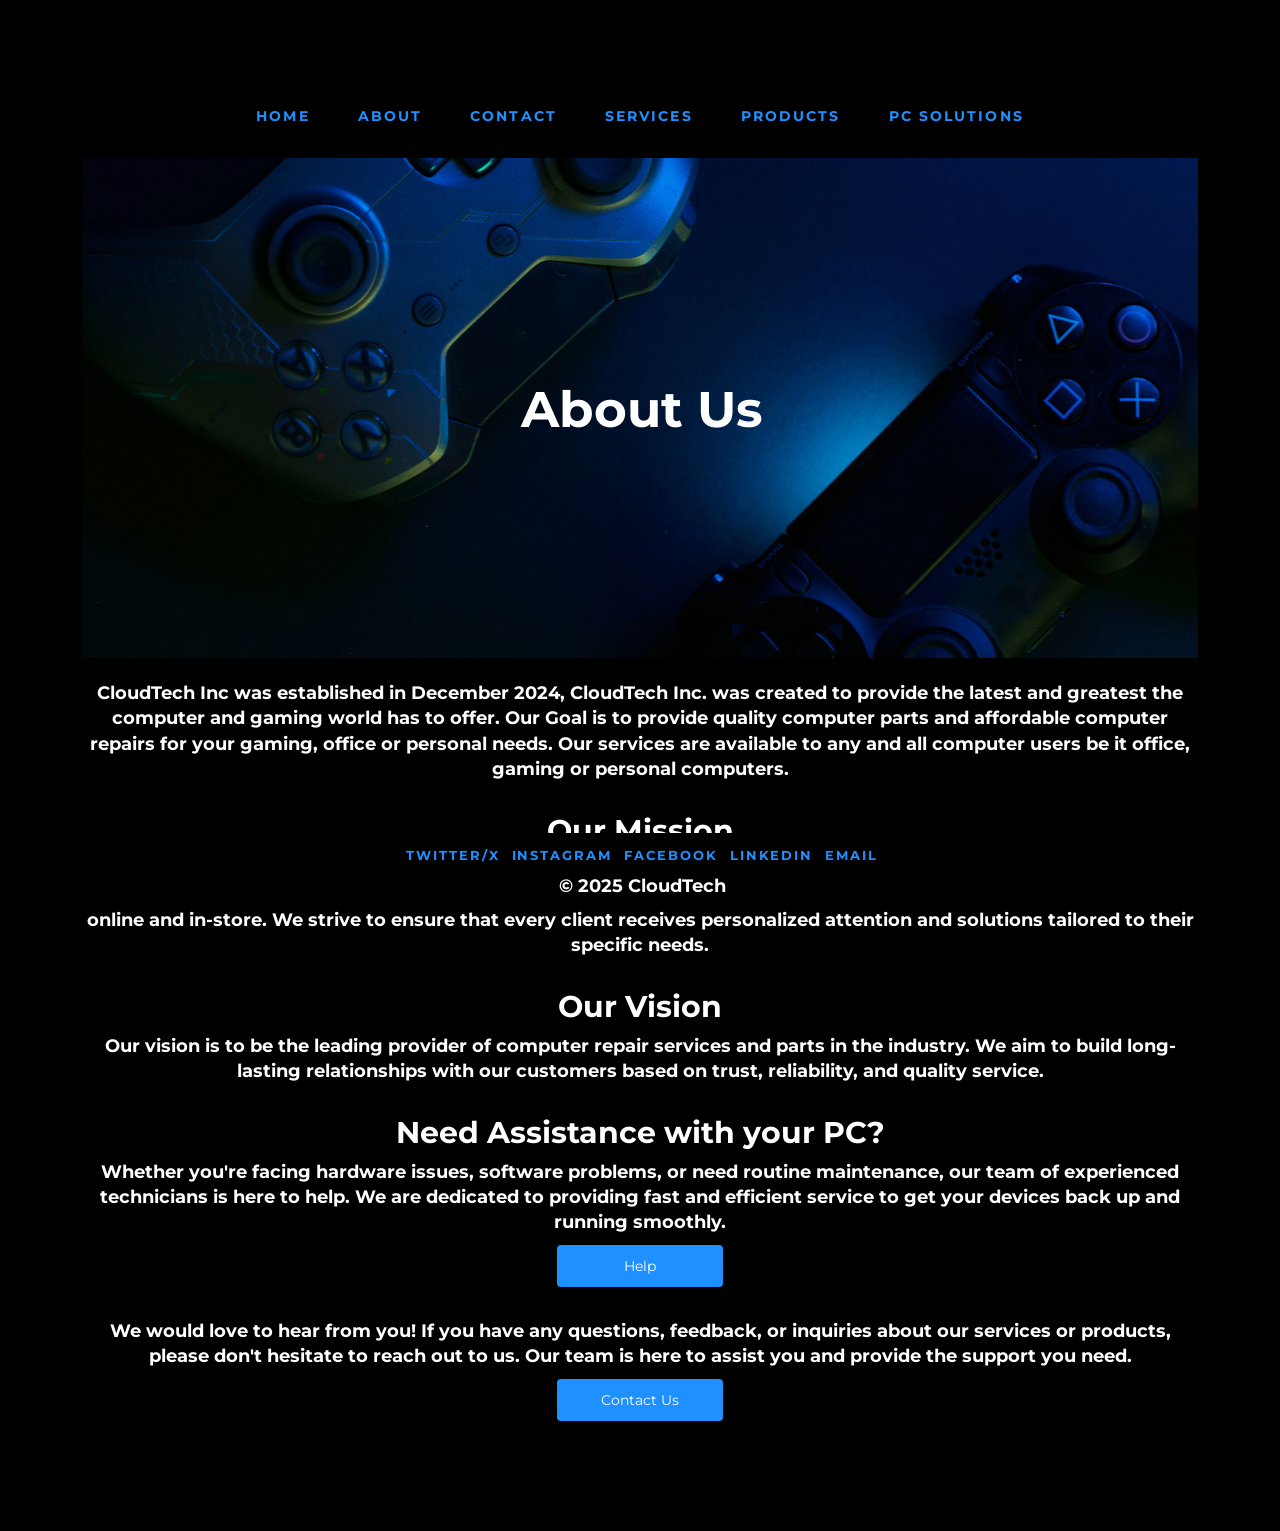
==== About.html @ ff6058ee "Part 3 folder" ====
<!DOCTYPE html>
<html lang="en">
<head>
    <meta charset="UTF-8">
    <meta name="viewport" content="width=device-width, initial-scale=1.0">
    <link rel="stylesheet" href="CSS/Style.css">
    <title>About</title>
    <link rel="icon" type="image/x-icon" href="favicon.ico">
    <!----had to put favicon in root folder as it was not appearing when i ran the code---->
</head>

<body>
        <!--Navigtion-->
        <div class="topNav"> 
            <nav>
                <ul class="navLinks">
                    <a href="Index.html">Home</a>
                    <a href="About.html">About</a>
                    <a href="Contact.html">Contact</a>
                    <a href="Services.html">Services</a>
                    <a href="Products.html">Products</a>
                    <a href="Repairs.html">PC Solutions</a>
                </ul>
            </nav>
        </div>

    <main>

        <!---About us page--->
        <div class="hero-image">
            <div class="hero-text">
               <h1>About Us</h1>
            </div>
        </div>
        <br>
        <p> CloudTech Inc was established in December 2024, CloudTech Inc. was created to provide the latest 
            and greatest the computer and gaming world has to offer. 
            Our Goal is to provide quality computer parts and affordable computer repairs for your gaming, office or personal needs.  
            Our services are available to any and all computer users be it office, gaming or personal computers.</p>
        <br>

        <h2>Our Mission</h2>
        <p> At CloudTech Inc., our mission is to deliver top-notch computer repair services and high-quality computer parts to our customers.
            Along with our wide range of computer parts, we also stock a variety of video game accessories both online and in-store. 
            We strive to ensure that every client receives personalized attention and solutions tailored to their specific needs.</p>
        <br>

        <h2>Our Vision</h2>
        <p> Our vision is to be the leading provider of computer repair services and parts in the industry. 
            We aim to build long-lasting relationships with our customers based on trust, reliability, and quality service.</p>
        <br>

        <h2>Need Assistance with your PC?</h2>
        <p> Whether you're facing hardware issues, software problems, or need routine maintenance, 
            our team of experienced technicians is here to help. We are dedicated to providing fast 
            and efficient service to get your devices back up and running smoothly.</p>    

        <div class="BContainer">
            <button  class="button" onclick="window.location.href='Repairs.html'">Help</button>
        </div>
        <br>

        <p> We would love to hear from you! If you have any questions, feedback, or inquiries about our services or products,
            please don't hesitate to reach out to us. Our team is here to assist you and provide the support you need.</p>

        <div class="BContainer">
            <button class="button" onclick="window.location.href='Contact.html'">Contact Us</button>
        </div>
        <br>

    </main>
       <div class ="footer">
            <ul class="social">
                <a href="https://www.twitter.com/" target="_blank">Twitter/X</a>
                <a href="https://www.instagram.com/" target="_blank">Instagram</a>
                <a href="https://www.facebook.com/" target="_blank">Facebook</a>
                <a href="https://www.linkedin.com/" target="_blank">Linkedin</a>
                <a href="https://www.Google.com/" target="_blank">Email</a>
            </ul>
            <p>&copy; 2025 CloudTech</p>
        </div>
    
        <!--JavaScript link-->
<script src="JS/Script.js"></script>
</body>
</html>
---- CSS/Style.css ----
@import url("https://fonts.googleapis.com/css2?family=Montserrat:wght@400;500;600;700&display=swap");

* {
    margin: 2px;
    padding: 2px;
    box-sizing: border-box;
    font-family: "Montserrat", sans-serif;
}

body,html {
  margin: 19px;
  padding: 20px;
  font: bold 14px/1.4 "Montserrat", sans-serif;
  background: #000;
  color: #fff;
}

.hero-image {
  background-image: url("../images/game mode.png");
  background-size: cover;
  background-repeat: no-repeat;
  position: relative;
  background-position: 47% 76%;
  width: 100%;
  height: 500px;
  margin: 0px;
  padding: 0px;
}
.hero-text {
  text-align: center;
  position: absolute;
  top: 50%;
  left: 50%;
  transform: translate(-50%, -50%);
  color: white;
}

/*---------------Navigtion-------*/
.topNav ul{
  text-align: center;
}
.navLinks ul { 
  margin: 150px auto 0; 
  padding: 0; 
  list-style: none; 
  display: table;
  width: 600px;
  text-align: center;
}
.navLinks li { 
  display: table-cell;
  padding: 15px 0;
}

/*-----Navigation and footer styling----*/ 
.navLinks a{
  color: #1E90FF;
  text-transform: uppercase;
  text-decoration: none;
  letter-spacing: 0.15em;
  
  display: inline-block;
  padding: 15px 20px;
  position: relative;
}

/*-----psuedoclass for navigastion and footer---*/
.navLinks a:after,.social a:after {    
  background: none repeat scroll 0 0 transparent;
  bottom: 0;
  content: "";
  display: block;
  height: 2px;
  left: 50%;
  position: absolute;
  background: #fff;
  transition: width 0.3s ease 0s, left 0.3s ease 0s;
  width: 0;
}

/*-----psuedoclass for navigastion and footer---*/
.navLinks a:hover:after, .social a:hover:after { 
  width: 100%; 
  left: 0; 
}

/*------footer--------*/
.footer {
    position: fixed;
    left: 0;
    bottom: -10px;
    width: 100%;
    color: #fff;
    text-align: center;
    background-color: #000;
    padding: 5px;
    font-size: small;
}

/*--------footer syling---*/
.social ul{
  padding: 0; 
  list-style: none;
}
.social a{
  color: #1E90FF;
  text-transform: uppercase;
  text-decoration: none;
  letter-spacing: 0.15em;
  
  display: inline-block;
  position: relative;
}
/*-------responsiveness for navigation bar----*/
@media screen and (max-height: 300px) {
	.navLinks ul {
		margin-top: 40px;
	}

}



/*styling for headings*/
h1{
  text-align: center;
  font-size: 50px;
}
h2{
  text-align: center;
  font-size: 30px;
}

/*styling for paragraphs*/
p { 
  text-align: center;
  font-size: 18px;
}

/*-------styling for all forms-------*/
input[type=text], select, textarea, input[type=tel] {
  width: 100%;
  padding: 10px;
  border: 1px solid #ccc;
  border-radius: 4px;
  box-sizing: border-box;
  margin-top: 6px;
  margin-bottom: 16px;
  resize: vertical;
}

/*-------styling for all forms-------*/v
.form{
  border-radius: 5px;
  padding: 20px;
}

/*-------styling for all forms-------*/
input[type=submit], input[type=reset] {
  background-color: #1E90FF;
  color: white;
  padding: 12px 20px;
  border: none;
  border-radius: 4px;
  cursor: pointer;
  width: 15%;
}

/*-------styling for all forms-------*/
input[type=submit]:hover {
  background-color: #45a049;
}

/*-------styling for all forms-------*/
label {
  padding: 12px 12px 12px 0;
  display: inline-block;
  font-size: 18px;
  text-transform: uppercase;
}

/*-------Responsiveness for navigation and some form elements------*/
@media screen and (max-width: 600px) {
  label,
  input[type=text],
  input[type=submit],input[type=reset],
  select, textarea {
    flex: 100%;
    min-width: 100%;
  }
  .button {
    flex: 100%;
    min-width: 100%;
  }
  .topNav a {
    float: none;
    display: block;
    width: 100%;
    text-align: center;
  }
  .Map {
    width: 100%;
    height: 600px;
  }

}

/*-----------styling for all buttons in the entire website-----*/
.BContainer{
  text-align: center;
}

/*-----------styling for all buttons in the entire website-----*/
.button {
  background-color: #1E90FF;
  border: none;
  color: white;
  padding: 12px 20px;
  text-align: center;
  border-radius: 4px;
  cursor: pointer;
  font-size: 14px;
  margin: 4px 2px;
  width: 15%;
}

/*-----------styling for all buttons in the entire website-----*/
.button:hover{
  background-color: #45a049;
}


.services li{
  text-align: center;
  list-style: none;
  font-size: 18px;
}

/*---------styling for products items on the products page-----*/
.card {
box-shadow: 0 4px 8px 0 rgba(0, 0, 0, 0.2);
max-width: 300px;
margin: auto;
text-align: center;
font-family: arial;
}

/* Grid container for products */
.products-grid {
  display: grid;
  grid-template-columns: repeat(auto-fit, minmax(300px, 1fr));
  gap: 20px;
  margin-left: 250px;
  margin-bottom: 40px;
}

/*---------styling for products items on the products page-----*/
.price {
color: grey;
font-size: 22px;
}


/*---------styling for products items on the products page-----*/
.card button {
border: none;
outline: 0;
padding: 12px;
color: white;
background-color: #000;
text-align: center;
cursor: pointer;
width: 100%;
font-size: 18px;
}

/*---------styling for products items on the products page-----*/
.card button:hover {
opacity: 0.7;
}

/* Sidebar styling */
.sidebar {
  position: fixed;
  top: 20%;
  left: 20px;
  width: 200px;
  background-color: #333;
  padding: 20px;
  border-radius: 8px;
  box-shadow: 0 4px 8px rgba(0,0,0,0.3);
}

.sidebar h2 {
  color: #1E90FF;
  font-size: 18px;
  margin-bottom: 15px;
}

.sidebar ul {
  list-style-type: none;
  padding: 0;
}

.sidebar li {
  margin-bottom: 10px;
}

.sidebar a {
  color: #fff;
  text-decoration: none;
  font-size: 16px;
  display: block;
  padding: 8px;
  border-radius: 4px;
  position: relative;
}

.sidebar a:after {
  background: none repeat scroll 0 0 transparent;
  bottom: 0;
  content: "";
  display: block;
  height: 2px;
  left: 50%;
  position: absolute;
  background: #fff;
  transition: width 0.3s ease 0s, left 0.3s ease 0s;
  width: 0;
}

.sidebar a:hover:after {
  width: 100%;
  left: 0;
}

/* Active link indicator for sidebar */
.sidebar a.active {
  color: #1E90FF;
}

/* Sidebar toggle button (hidden on large screens)
   ADDED: This button appears on tablet/mobile sizes and toggles the visibility
   of the sidebar menu. It is intentionally simple (☰) so it degrades gracefully.
*/
.sidebar-toggle {
  display: none;
  background: transparent;
  color: #1E90FF;
  border: 1px solid rgba(255,255,255,0.1);
  padding: 6px 10px;
  border-radius: 6px;
  font-size: 18px;
  cursor: pointer;
}

/* Default: ensure menu visible
   NOTE: `.sidebar-menu` will also receive the `collapsible` class so CSS/JS
   can hide/show it on narrow screens. On large screens it remains visible.
*/
.sidebar .sidebar-menu {
  display: block;
}

/* Collapsed state for small screens: hide menu until toggled open */
.sidebar:not(.open) .sidebar-menu.collapsible {
  max-height: 0;
  overflow: hidden;
  transition: max-height 0.28s ease-out, padding 0.2s ease-out;
  padding-top: 0;
  padding-bottom: 0;
}

.sidebar.open .sidebar-menu.collapsible {
  max-height: 800px; /* generous max-height to allow expansion */
  transition: max-height 0.35s ease-in, padding 0.2s ease-in;
  padding-top: 10px;
  padding-bottom: 10px;
}

/* Responsive sidebar styling */
@media (max-width: 1024px) {
  .sidebar {
    position: static;
    width: 100%;
    margin-bottom: 30px;
    top: auto;
    left: auto;
  }

  .products-grid {
    margin-left: 0;
  }

  /* show toggle on tablets */
  .sidebar-toggle {
    display: inline-block;
    margin-top: 6px;
  }

  /* make sidebar-menu collapsible on smaller screens */
  .sidebar .sidebar-menu {
    padding-top: 10px;
  }
  .sidebar .sidebar-menu.collapsible {
    max-height: 0;
    overflow: hidden;
    padding-top: 0;
    padding-bottom: 0;
  }
}

@media (max-width: 768px) {
  .sidebar {
    position: static;
    width: 100%;
    margin-bottom: 20px;
  }

  .sidebar h2 {
    font-size: 16px;
  }

  .sidebar a {
    font-size: 14px;
    padding: 6px;
  }

  .products-grid {
    grid-template-columns: repeat(auto-fit, minmax(250px, 1fr));
    gap: 15px;
    margin-left: 0;
  }

  /* show toggle on small screens */
  .sidebar-toggle {
    display: inline-block;
    margin-top: 6px;
  }

  .sidebar .sidebar-menu.collapsible {
    max-height: 0;
    overflow: hidden;
    padding-top: 0;
    padding-bottom: 0;
  }
}

@media (max-width: 480px) {
  .sidebar {
    position: static;
    width: 100%;
    padding: 15px;
    margin-bottom: 15px;
  }

  .sidebar h2 {
    font-size: 14px;
    margin-bottom: 10px;
  }

  .sidebar li {
    margin-bottom: 8px;
  }

  .sidebar a {
    font-size: 12px;
    padding: 5px;
  }

  .products-grid {
    grid-template-columns: 1fr;
    gap: 10px;
    margin-left: 0;
  }

  .card {
    max-width: 100%;
  }
}
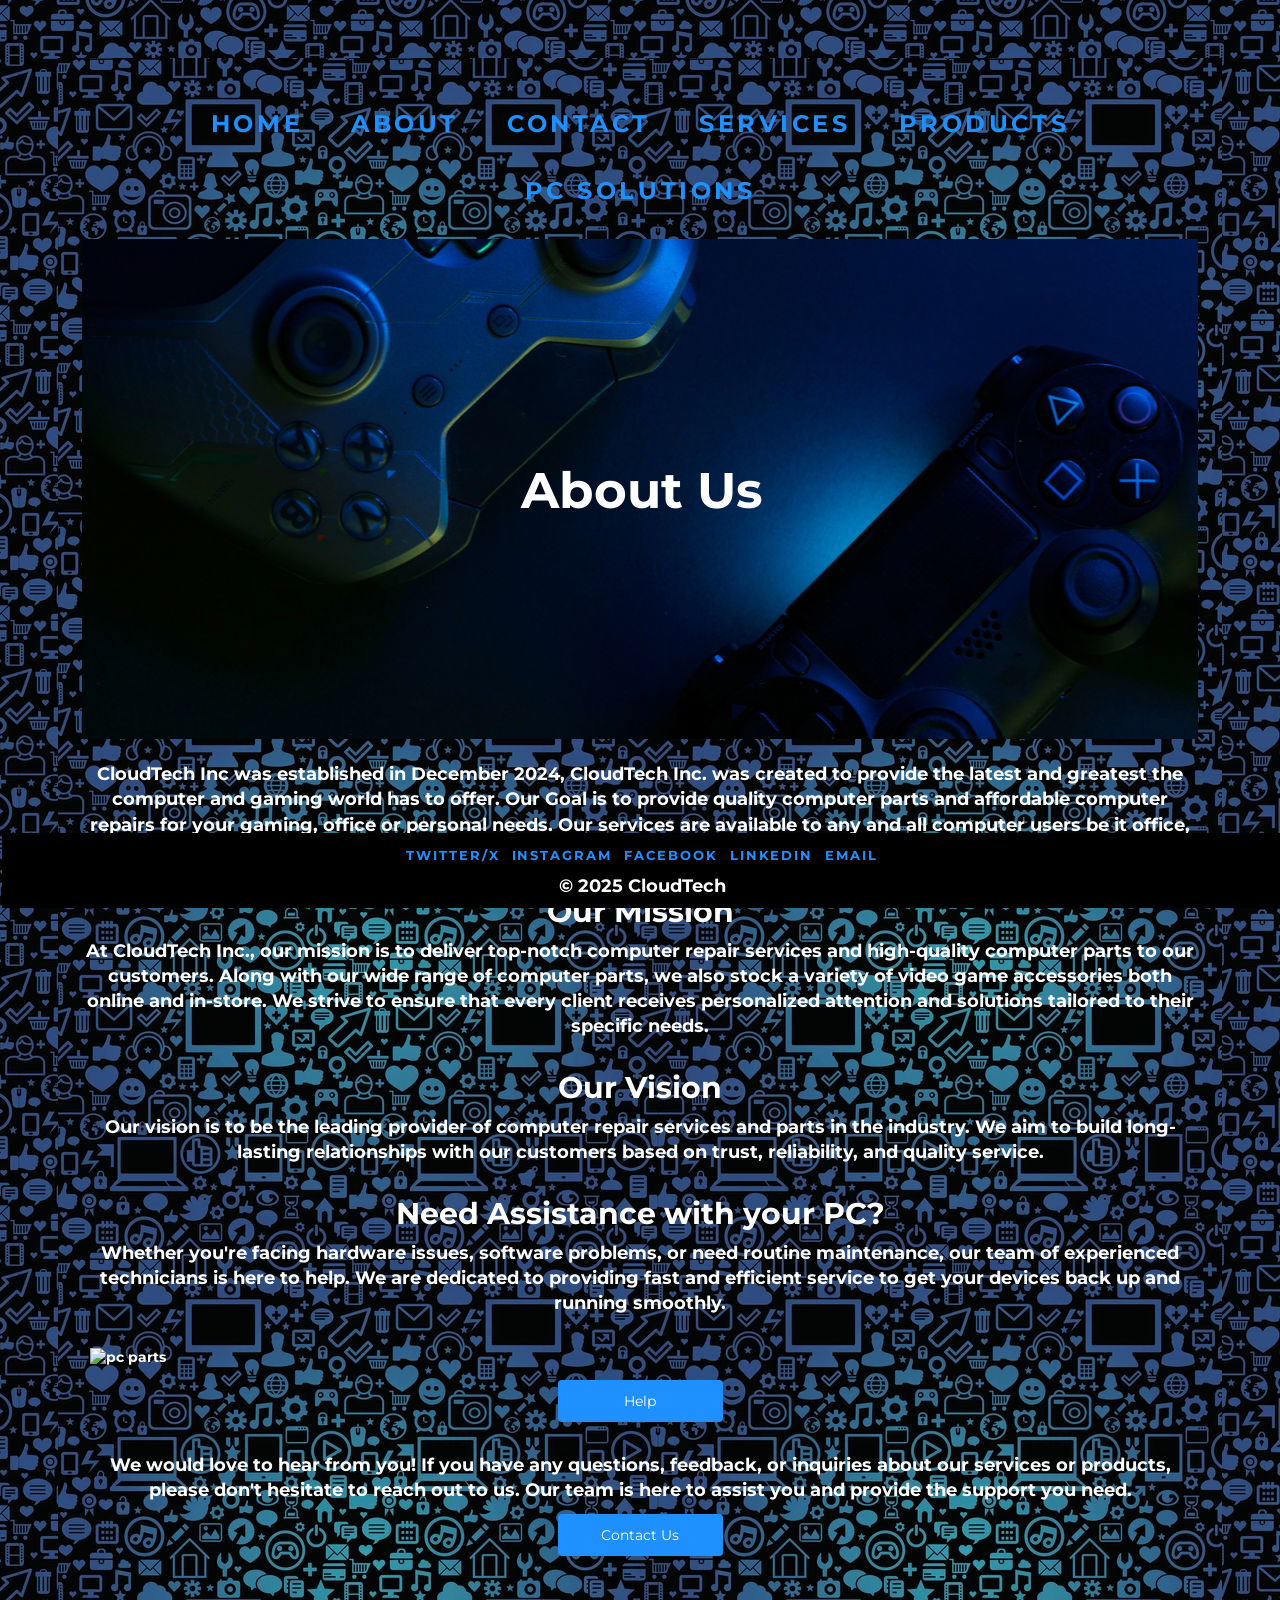
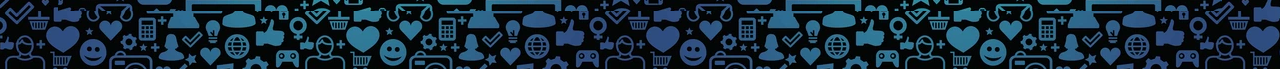
==== commit 477fbbf7: "filter the products based on category -->" ====
--- a/About.html
+++ b/About.html
@@ -53,8 +53,13 @@
         <h2>Need Assistance with your PC?</h2>
         <p> Whether you're facing hardware issues, software problems, or need routine maintenance, 
             our team of experienced technicians is here to help. We are dedicated to providing fast 
-            and efficient service to get your devices back up and running smoothly.</p>    
-
+            and efficient service to get your devices back up and running smoothly.</p>
+        <br>
+        <!--pc parts image section-->
+        <div class="about-image">
+            <img src="..images/PC Parts.png" alt="pc parts" style="width:100%; height:auto;">
+        
+        <!--link to repairs-->    
         <div class="BContainer">
             <button  class="button" onclick="window.location.href='Repairs.html'">Help</button>
         </div>
--- a/CSS/Style.css
+++ b/CSS/Style.css
@@ -11,7 +11,9 @@
   margin: 19px;
   padding: 20px;
   font: bold 14px/1.4 "Montserrat", sans-serif;
-  background: #000;
+  background-image: url("../images/gaming1.png");
+  background-repeat: repeat;
+  background-color: #000;
   color: #fff;
 }
 
@@ -35,38 +37,26 @@
   color: white;
 }
 
-/*---------------Navigtion-------*/
-.topNav ul{
-  text-align: center;
-}
-.navLinks ul { 
-  margin: 150px auto 0; 
-  padding: 0; 
-  list-style: none; 
-  display: table;
-  width: 600px;
-  text-align: center;
-}
-.navLinks li { 
-  display: table-cell;
-  padding: 15px 0;
-}
-
-/*-----Navigation and footer styling----*/ 
-.navLinks a{
+/*---------------Navigation-------*/
+.topNav ul {
+  text-align: center;
+}
+
+/*-----Navigation and footer styling----*/
+.navLinks a {
   color: #1E90FF;
   text-transform: uppercase;
   text-decoration: none;
   letter-spacing: 0.15em;
-  
   display: inline-block;
   padding: 15px 20px;
   position: relative;
-}
-
-/*-----psuedoclass for navigastion and footer---*/
-.navLinks a:after,.social a:after {    
-  background: none repeat scroll 0 0 transparent;
+  font-size: 1.7em;
+}
+
+/*-----Pseudoclass for navigation and footer---*/
+.navLinks a:after, .social a:after {
+  background: transparent;
   bottom: 0;
   content: "";
   display: block;
@@ -78,61 +68,59 @@
   width: 0;
 }
 
-/*-----psuedoclass for navigastion and footer---*/
-.navLinks a:hover:after, .social a:hover:after { 
-  width: 100%; 
-  left: 0; 
+/*-----Pseudoclass for navigation and footer---*/
+.navLinks a:hover:after, .social a:hover:after {
+  width: 100%;
+  left: 0;
 }
 
 /*------footer--------*/
 .footer {
-    position: fixed;
-    left: 0;
-    bottom: -10px;
-    width: 100%;
-    color: #fff;
-    text-align: center;
-    background-color: #000;
-    padding: 5px;
-    font-size: small;
-}
-
-/*--------footer syling---*/
-.social ul{
-  padding: 0; 
+  position: fixed;
+  left: 0;
+  bottom: -10px;
+  width: 100%;
+  color: #fff;
+  text-align: center;
+  background-color: #000;
+  padding: 5px;
+  font-size: small;
+}
+
+/*--------footer styling---*/
+.social ul {
+  padding: 0;
   list-style: none;
 }
-.social a{
+
+.social a {
   color: #1E90FF;
   text-transform: uppercase;
   text-decoration: none;
   letter-spacing: 0.15em;
-  
   display: inline-block;
   position: relative;
 }
 /*-------responsiveness for navigation bar----*/
 @media screen and (max-height: 300px) {
-	.navLinks ul {
-		margin-top: 40px;
-	}
-
-}
-
-
+  .topNav {
+    margin-top: 40px;
+  }
+}
 
 /*styling for headings*/
-h1{
+h1 {
   text-align: center;
   font-size: 50px;
 }
-h2{
+
+h2 {
   text-align: center;
   font-size: 30px;
 }
 
 /*styling for paragraphs*/
-p { 
+p {
   text-align: center;
   font-size: 18px;
 }
@@ -149,13 +137,11 @@
   resize: vertical;
 }
 
-/*-------styling for all forms-------*/v
-.form{
+.form {
   border-radius: 5px;
   padding: 20px;
 }
 
-/*-------styling for all forms-------*/
 input[type=submit], input[type=reset] {
   background-color: #1E90FF;
   color: white;
@@ -166,12 +152,10 @@
   width: 15%;
 }
 
-/*-------styling for all forms-------*/
 input[type=submit]:hover {
   background-color: #45a049;
 }
 
-/*-------styling for all forms-------*/
 label {
   padding: 12px 12px 12px 0;
   display: inline-block;
@@ -206,11 +190,10 @@
 }
 
 /*-----------styling for all buttons in the entire website-----*/
-.BContainer{
-  text-align: center;
-}
-
-/*-----------styling for all buttons in the entire website-----*/
+.BContainer {
+  text-align: center;
+}
+
 .button {
   background-color: #1E90FF;
   border: none;
@@ -224,13 +207,10 @@
   width: 15%;
 }
 
-/*-----------styling for all buttons in the entire website-----*/
-.button:hover{
+.button:hover {
   background-color: #45a049;
 }
-
-
-.services li{
+.services li {
   text-align: center;
   list-style: none;
   font-size: 18px;
@@ -238,11 +218,11 @@
 
 /*---------styling for products items on the products page-----*/
 .card {
-box-shadow: 0 4px 8px 0 rgba(0, 0, 0, 0.2);
-max-width: 300px;
-margin: auto;
-text-align: center;
-font-family: arial;
+  box-shadow: 0 4px 8px 0 rgba(0, 0, 0, 0.2);
+  max-width: 300px;
+  margin: auto;
+  text-align: center;
+  font-family: arial;
 }
 
 /* Grid container for products */
@@ -254,29 +234,25 @@
   margin-bottom: 40px;
 }
 
-/*---------styling for products items on the products page-----*/
 .price {
-color: grey;
-font-size: 22px;
-}
-
-
-/*---------styling for products items on the products page-----*/
+  color: grey;
+  font-size: 22px;
+}
+
 .card button {
-border: none;
-outline: 0;
-padding: 12px;
-color: white;
-background-color: #000;
-text-align: center;
-cursor: pointer;
-width: 100%;
-font-size: 18px;
-}
-
-/*---------styling for products items on the products page-----*/
+  border: none;
+  outline: 0;
+  padding: 12px;
+  color: white;
+  background-color: #000;
+  text-align: center;
+  cursor: pointer;
+  width: 100%;
+  font-size: 18px;
+}
+
 .card button:hover {
-opacity: 0.7;
+  opacity: 0.7;
 }
 
 /* Sidebar styling */
@@ -288,7 +264,7 @@
   background-color: #333;
   padding: 20px;
   border-radius: 8px;
-  box-shadow: 0 4px 8px rgba(0,0,0,0.3);
+  box-shadow: 0 4px 8px rgba(0, 0, 0, 0.3);
 }
 
 .sidebar h2 {
@@ -317,7 +293,7 @@
 }
 
 .sidebar a:after {
-  background: none repeat scroll 0 0 transparent;
+  background: transparent;
   bottom: 0;
   content: "";
   display: block;
@@ -339,25 +315,19 @@
   color: #1E90FF;
 }
 
-/* Sidebar toggle button (hidden on large screens)
-   ADDED: This button appears on tablet/mobile sizes and toggles the visibility
-   of the sidebar menu. It is intentionally simple (☰) so it degrades gracefully.
-*/
+/* Sidebar toggle button (hidden on large screens) */
 .sidebar-toggle {
   display: none;
   background: transparent;
   color: #1E90FF;
-  border: 1px solid rgba(255,255,255,0.1);
+  border: 1px solid rgba(255, 255, 255, 0.1);
   padding: 6px 10px;
   border-radius: 6px;
   font-size: 18px;
   cursor: pointer;
 }
 
-/* Default: ensure menu visible
-   NOTE: `.sidebar-menu` will also receive the `collapsible` class so CSS/JS
-   can hide/show it on narrow screens. On large screens it remains visible.
-*/
+/* Default: ensure menu visible */
 .sidebar .sidebar-menu {
   display: block;
 }
@@ -372,7 +342,7 @@
 }
 
 .sidebar.open .sidebar-menu.collapsible {
-  max-height: 800px; /* generous max-height to allow expansion */
+  max-height: 800px;
   transition: max-height 0.35s ease-in, padding 0.2s ease-in;
   padding-top: 10px;
   padding-bottom: 10px;
@@ -392,16 +362,15 @@
     margin-left: 0;
   }
 
-  /* show toggle on tablets */
   .sidebar-toggle {
     display: inline-block;
     margin-top: 6px;
   }
 
-  /* make sidebar-menu collapsible on smaller screens */
   .sidebar .sidebar-menu {
     padding-top: 10px;
   }
+
   .sidebar .sidebar-menu.collapsible {
     max-height: 0;
     overflow: hidden;
@@ -432,7 +401,6 @@
     margin-left: 0;
   }
 
-  /* show toggle on small screens */
   .sidebar-toggle {
     display: inline-block;
     margin-top: 6px;
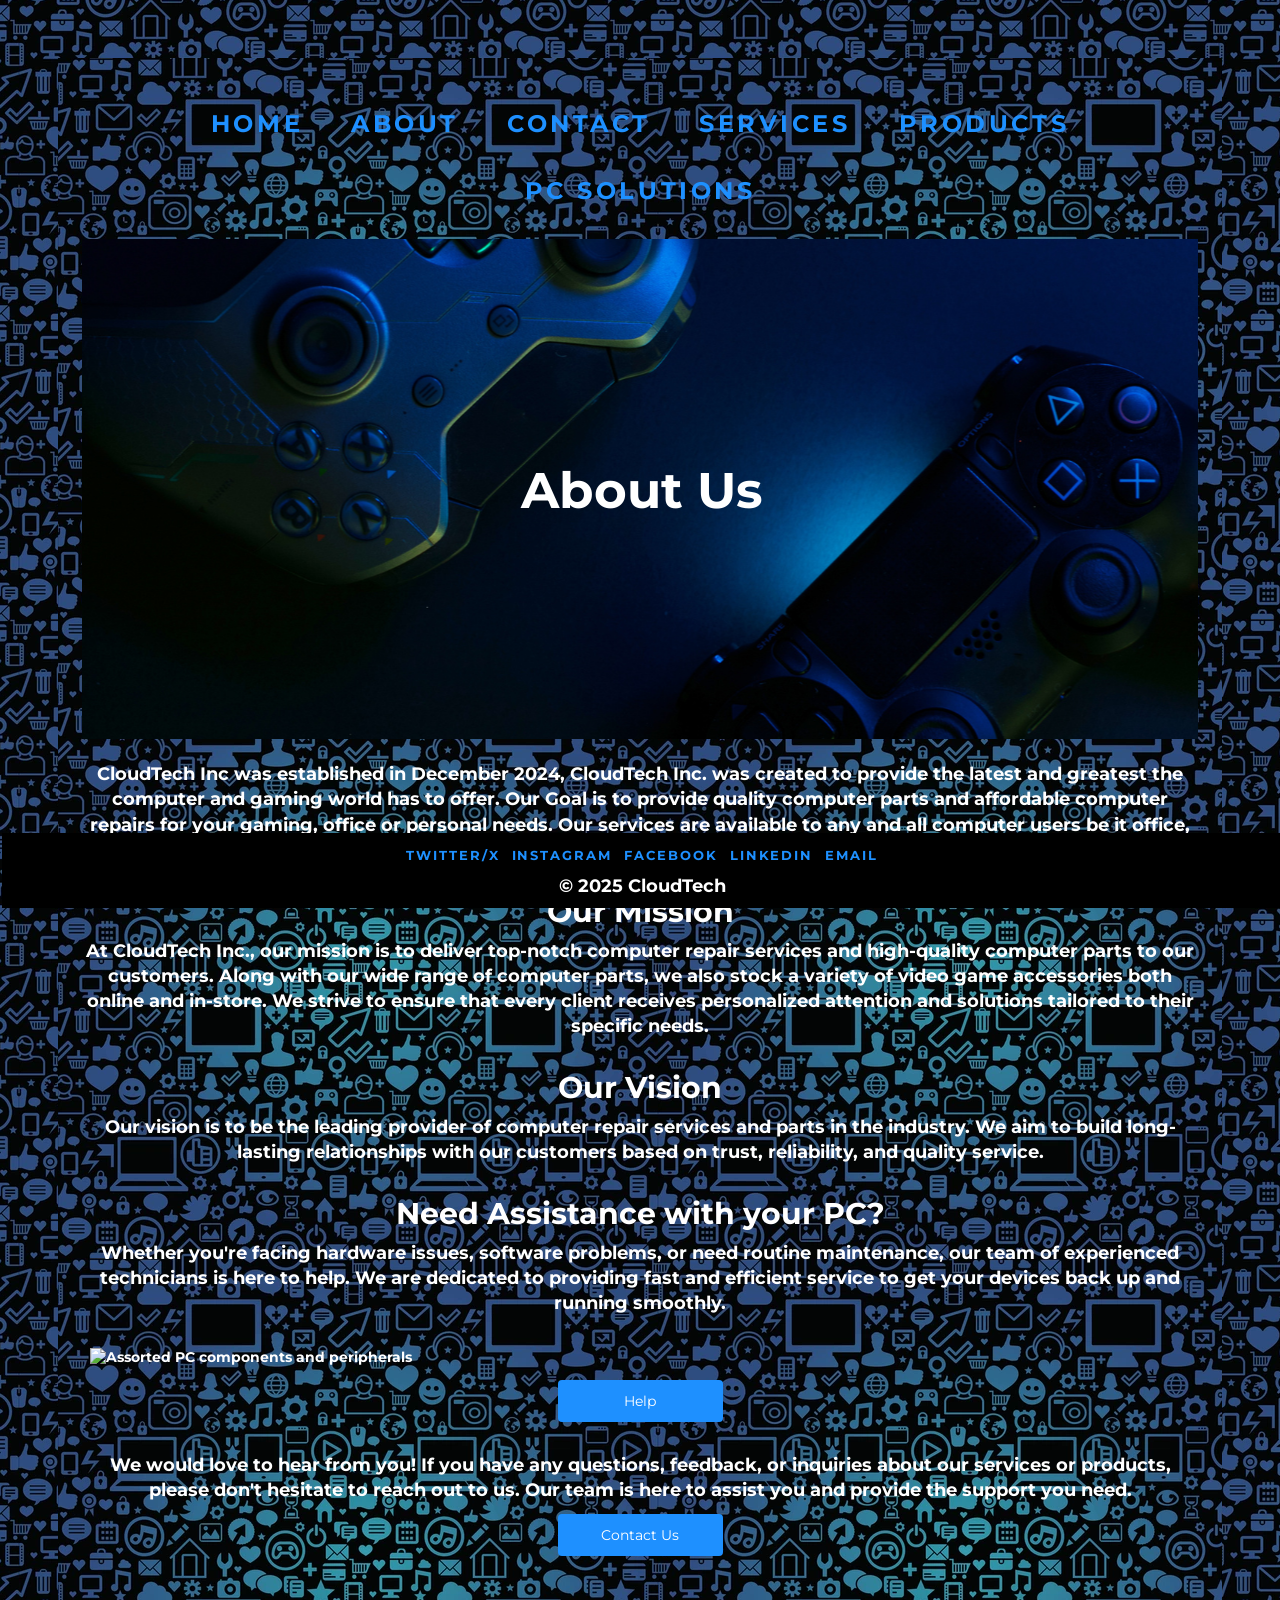
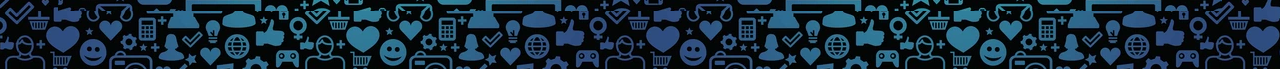
==== commit b3652e97: "Accessibility: improve image alt text for products and about page" ====
--- a/About.html
+++ b/About.html
@@ -57,7 +57,7 @@
         <br>
         <!--pc parts image section-->
         <div class="about-image">
-            <img src="..images/PC Parts.png" alt="pc parts" style="width:100%; height:auto;">
+            <img src="..images/PC Parts.png" alt="Assorted PC components and peripherals" style="width:100%; height:auto;">
         
         <!--link to repairs-->    
         <div class="BContainer">
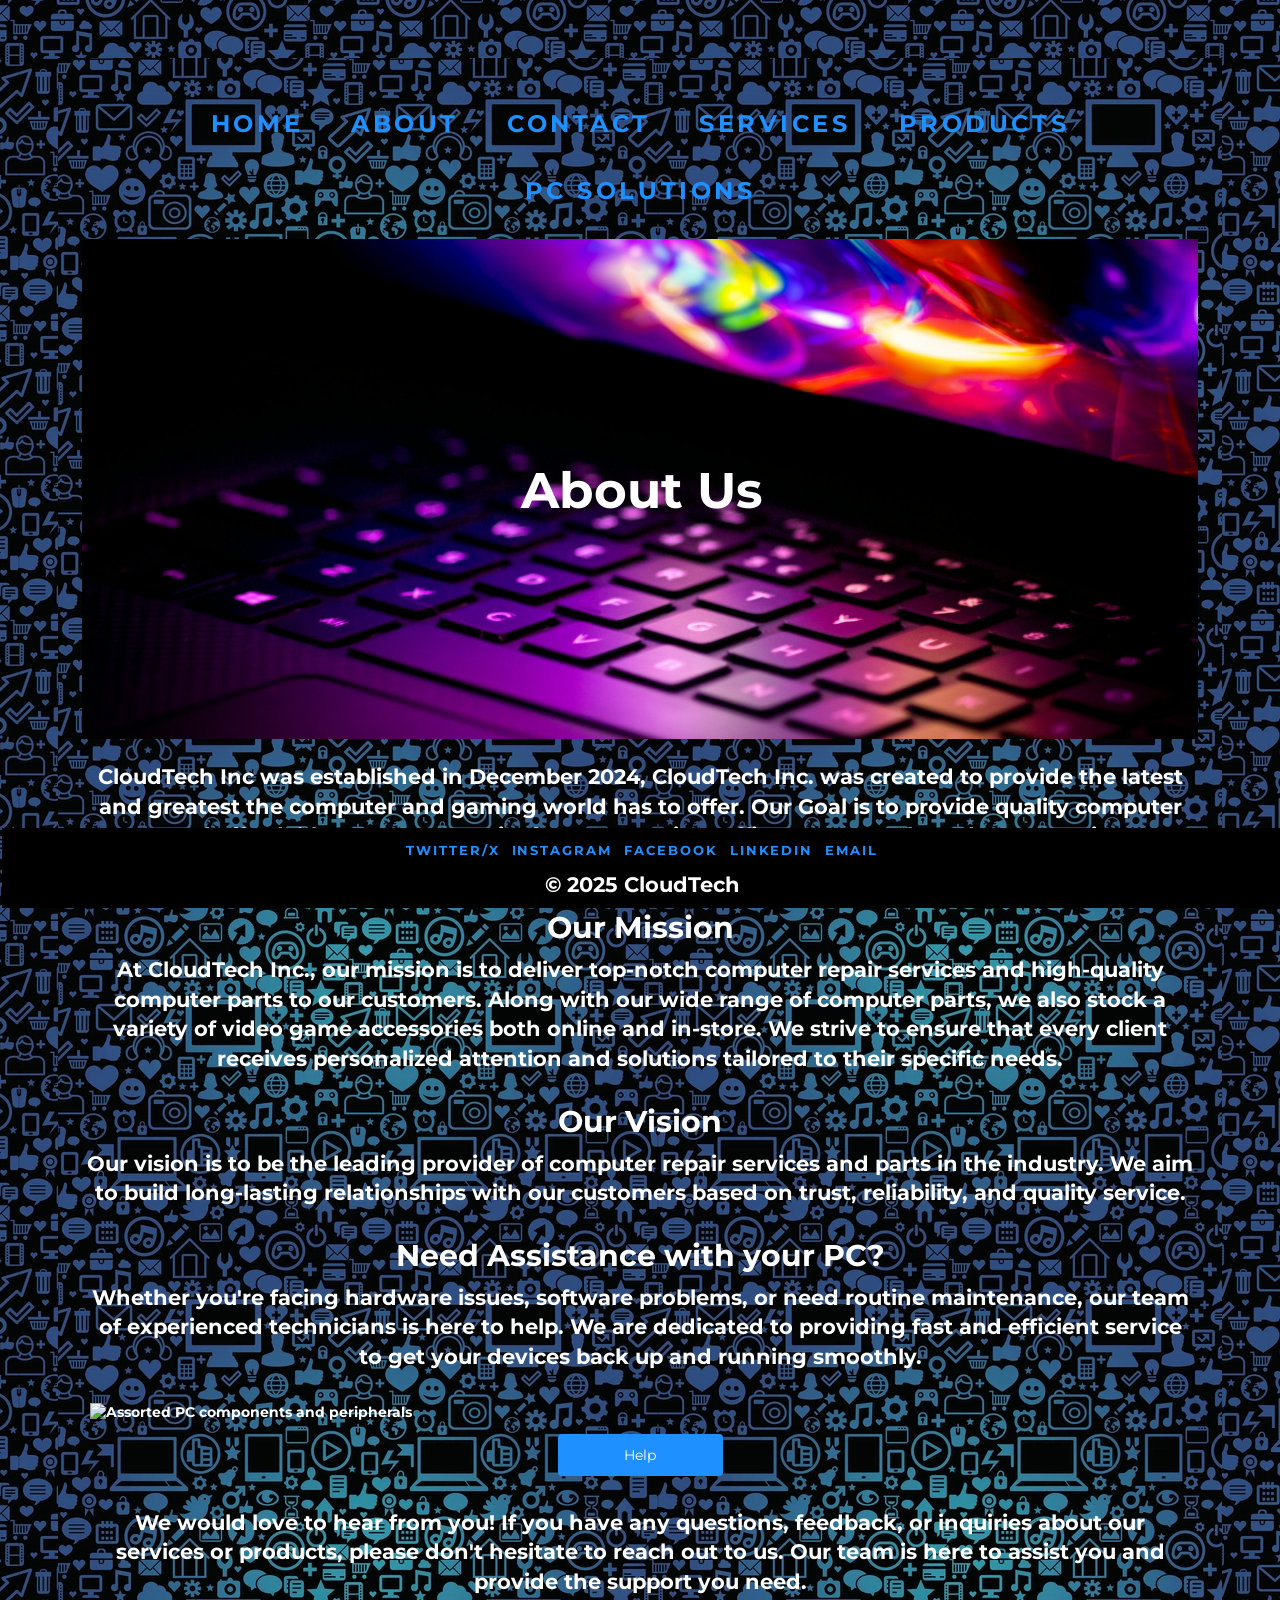
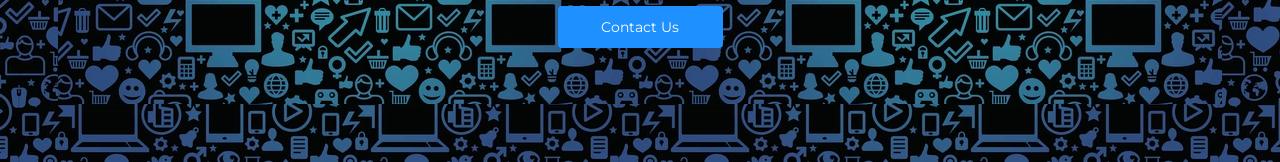
==== commit 0a3271de: "Minor updates to the UI" ====
--- a/About.html
+++ b/About.html
@@ -1,6 +1,11 @@
 <!DOCTYPE html>
 <html lang="en">
 <head>
+        <!--SEO tag-->
+    <title>CloudTech Inc. - About Us</title>
+    <!-- Meta Description:-->
+        <meta name="description" content="Learn more about CloudTech Inc., your trusted provider of computer parts and repair services. 
+        Discover our mission, vision, and commitment to quality service.">
     <meta charset="UTF-8">
     <meta name="viewport" content="width=device-width, initial-scale=1.0">
     <link rel="stylesheet" href="CSS/Style.css">
@@ -27,8 +32,8 @@
     <main>
 
         <!---About us page--->
-        <div class="hero-image">
-            <div class="hero-text">
+        <div class="hero-image5">
+            <div class="hero-text5">
                <h1>About Us</h1>
             </div>
         </div>
@@ -73,7 +78,8 @@
         </div>
         <br>
 
-    </main>
+    </main> <!-- End of main content -->
+
        <div class ="footer">
             <ul class="social">
                 <a href="https://www.twitter.com/" target="_blank">Twitter/X</a>
--- a/CSS/Style.css
+++ b/CSS/Style.css
@@ -37,6 +37,109 @@
   color: white;
 }
 
+/*--hero image for Repairs page--*/
+.hero-image1 {
+  background-image: url("../images/Repair.jpg");
+  background-size: cover;
+  background-repeat: no-repeat;
+  position: relative;
+  background-position: 47% 76%;
+  width: 100%;
+  height: 500px;
+  margin: 0px;
+  padding: 0px;
+}
+.hero-text1 {
+  text-align: center;
+  position: absolute;
+  top: 50%;
+  left: 50%;
+  transform: translate(-50%, -50%);
+  color: white;
+}
+/*--hero image for products page--*/
+.hero-image2 {
+  background-image: url("../images/parts & peripherals.png");
+  background-size: cover;
+  background-repeat: no-repeat;
+  position: relative;
+  background-position: 47% 76%;
+  width: 100%;
+  height: 500px;
+  margin: 0px;
+  padding: 0px;
+}
+.hero-text2 {
+  text-align: center;
+  position: absolute;
+  top: 50%;
+  left: 50%;
+  transform: translate(-50%, -50%);
+  color: white;
+}
+
+/*--hero image for services page--*/
+.hero-image3 {
+  background-image: url("../images/Services.jpg");
+  background-size: cover;
+  background-repeat: no-repeat;
+  position: relative;
+  background-position: 47% 76%;
+  width: 100%;
+  height: 500px;
+  margin: 0px;
+  padding: 0px;
+}
+.hero-text3 {
+  text-align: center;
+  position: absolute;
+  top: 50%;
+  left: 50%;
+  transform: translate(-50%, -50%);
+  color: white;
+}
+
+/*--hero image for contact page--*/
+.hero-image4 {
+  background-image: url("../images/contact us.png");
+  background-size: cover;
+  background-repeat: no-repeat;
+  position: relative;
+  background-position: 47% 76%;
+  width: 100%;
+  height: 500px;
+  margin: 0px;
+  padding: 0px;
+}
+.hero-text4 {
+  text-align: center;
+  position: absolute;
+  top: 50%;
+  left: 50%;
+  transform: translate(-50%, -50%);
+  color: white;
+}
+
+/*--hero image for about us page--*/
+.hero-image5 {
+  background-image: url("../images/About us.png");
+  background-size: cover;
+  background-repeat: no-repeat;
+  position: relative;
+  background-position: 47% 76%;
+  width: 100%;
+  height: 500px;
+  margin: 0px;
+  padding: 0px;
+}
+.hero-text5 {
+  text-align: center;
+  position: absolute;
+  top: 50%;
+  left: 50%;
+  transform: translate(-50%, -50%);
+  color: white;
+}
 /*---------------Navigation-------*/
 .topNav ul {
   text-align: center;
@@ -122,11 +225,11 @@
 /*styling for paragraphs*/
 p {
   text-align: center;
-  font-size: 18px;
+  font-size: 21px;
 }
 
 /*-------styling for all forms-------*/
-input[type=text], select, textarea, input[type=tel] {
+input[type=text], input[type=email], select, textarea, input[type=tel] { /* Includes email input for consistent styling with other form fields */
   width: 100%;
   padding: 10px;
   border: 1px solid #ccc;
@@ -215,7 +318,6 @@
   list-style: none;
   font-size: 18px;
 }
-
 /*---------styling for products items on the products page-----*/
 .card {
   box-shadow: 0 4px 8px 0 rgba(0, 0, 0, 0.2);
